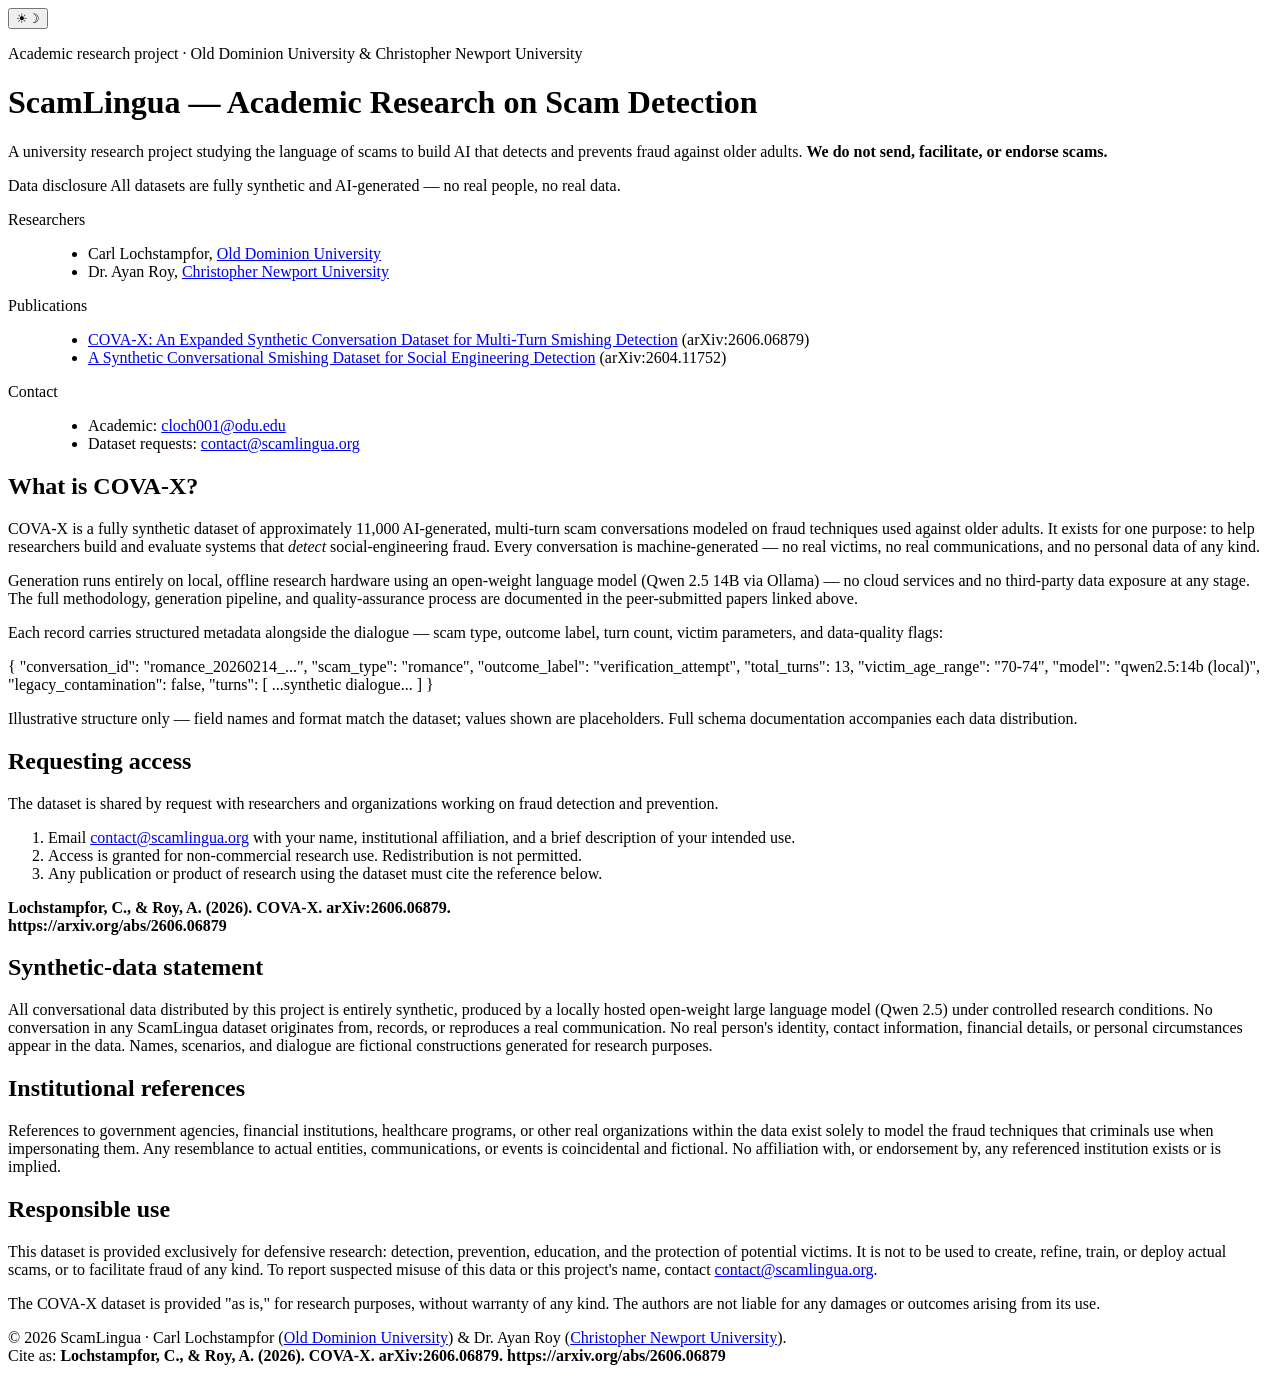
==== archived_index_versions/index.html @ a2032cbe "Added favicon logo and academic scamlingua.org title. Updated index file." ====
<!DOCTYPE html>
<html lang="en">
<head>
<meta charset="utf-8">
<meta name="viewport" content="width=device-width, initial-scale=1">

<!-- Security policy: locked to self-hosted assets + Google Fonts only. No inline scripts, no external scripts, no frames, no form targets. -->
<meta http-equiv="Content-Security-Policy" content="default-src 'none'; style-src 'self' https://fonts.googleapis.com; font-src https://fonts.gstatic.com; script-src 'self'; img-src 'self' data:; base-uri 'none'; form-action 'none'; upgrade-insecure-requests">
<meta name="referrer" content="strict-origin-when-cross-origin">
<meta name="color-scheme" content="light dark">

<!-- Identity-first metadata: abuse scanners and search engines see the academic context before the brand name -->
<title>ScamLingua — Academic Research on Scam Detection | Synthetic Data for Elder Fraud Prevention (ODU / CNU)</title>
<meta name="description" content="ScamLingua is a university research project (Old Dominion University / Christopher Newport University) studying the language of scams to build AI that detects and prevents fraud against older adults. All datasets are fully synthetic and AI-generated — no real people, no real data. We do not send, facilitate, or endorse scams.">

<meta property="og:type" content="website">
<meta property="og:title" content="ScamLingua — Academic Research on Scam Detection">
<meta property="og:description" content="A university research project studying the language of scams to build AI that detects fraud against older adults. All datasets are fully synthetic — no real people, no real data.">
<meta property="og:url" content="https://scamlingua.org/">
<meta property="og:site_name" content="ScamLingua — Academic Research Project">
<meta name="twitter:card" content="summary">
<meta name="twitter:title" content="ScamLingua — Academic Research on Scam Detection">
<meta name="twitter:description" content="University research project (ODU/CNU) building AI that detects fraud against older adults. All data fully synthetic — no real people, no real data.">
<meta name="robots" content="index, follow">
<link rel="canonical" href="https://scamlingua.org/">
<link rel="icon" type="image/svg+xml" href="favicon.svg">
<link rel="sitemap" type="application/xml" href="sitemap.xml">

<!-- Structured data: identifies the dataset and its academic provenance to machines -->
<script type="application/ld+json">
{
  "@context": "https://schema.org",
  "@type": "Dataset",
  "name": "COVA-X: Synthetic Conversational Scam Dataset",
  "description": "A fully synthetic, AI-generated dataset of approximately 11,000 multi-turn scam conversations targeting older adults, created for defensive scam-detection research. Contains no real people and no real data.",
  "url": "https://scamlingua.org/",
  "sameAs": ["https://arxiv.org/abs/2606.06879", "https://arxiv.org/abs/2604.11752"],
  "isAccessibleForFree": true,
  "conditionsOfAccess": "Access by request. Citation required. Non-commercial research use only. No redistribution.",
  "creator": [
    { "@type": "Person", "name": "Carl Lochstampfor", "affiliation": { "@type": "CollegeOrUniversity", "name": "Old Dominion University", "url": "https://www.odu.edu" } },
    { "@type": "Person", "name": "Ayan Roy", "affiliation": { "@type": "CollegeOrUniversity", "name": "Christopher Newport University", "url": "https://cnu.edu" } }
  ],
  "citation": "Lochstampfor, C., & Roy, A. (2026). COVA-X. arXiv:2606.06879. https://arxiv.org/abs/2606.06879"
}
</script>

<link rel="preconnect" href="https://fonts.googleapis.com">
<link rel="preconnect" href="https://fonts.gstatic.com" crossorigin>
<link href="https://fonts.googleapis.com/css2?family=Source+Serif+4:opsz,wght@8..60,600;8..60,700&family=Source+Sans+3:wght@400;600&family=IBM+Plex+Mono:wght@400;500&display=swap" rel="stylesheet">
<link rel="stylesheet" href="styles.css">

<!-- Theme init runs before paint to prevent a flash of the wrong theme. External file to satisfy script-src 'self'. -->
<script src="theme.js"></script>
</head>

<body>

<header>
  <div class="wrap">
    <button id="theme-toggle" type="button" aria-label="Switch between light and dark mode" title="Light / dark mode">
      <span class="icon-light" aria-hidden="true">&#9728;</span><span class="icon-dark" aria-hidden="true">&#9789;</span>
    </button>

    <p class="eyebrow">Academic research project &middot; Old Dominion University &amp; Christopher Newport University</p>

    <h1>ScamLingua — Academic Research on Scam Detection</h1>

    <p class="subhead">
      A university research project studying the language of scams to build AI that detects
      and prevents fraud against older adults. <strong>We do not send, facilitate, or endorse scams.</strong>
    </p>

    <div class="synthetic-notice" role="note">
      <span class="label">Data disclosure</span>
      All datasets are fully synthetic and AI-generated — no real people, no real data.
    </div>

    <dl class="trust">
      <div>
        <dt>Researchers</dt>
        <dd>
          <ul>
            <li>Carl Lochstampfor, <a href="https://www.odu.edu" target="_blank" rel="noopener noreferrer">Old Dominion University</a></li>
            <li>Dr. Ayan Roy, <a href="https://cnu.edu" target="_blank" rel="noopener noreferrer">Christopher Newport University</a></li>
          </ul>
        </dd>
      </div>
      <div>
        <dt>Publications</dt>
        <dd>
          <ul>
            <li><a href="https://arxiv.org/abs/2606.06879" target="_blank" rel="noopener noreferrer">COVA-X: An Expanded Synthetic Conversation Dataset for Multi-Turn Smishing Detection</a> (arXiv:2606.06879)</li>
            <li><a href="https://arxiv.org/abs/2604.11752" target="_blank" rel="noopener noreferrer">A Synthetic Conversational Smishing Dataset for Social Engineering Detection</a> (arXiv:2604.11752)</li>
          </ul>
        </dd>
      </div>
      <div>
        <dt>Contact</dt>
        <dd>
          <ul>
            <li>Academic: <a href="mailto:cloch001@odu.edu">cloch001@odu.edu</a></li>
            <li>Dataset requests: <a href="mailto:contact@scamlingua.org">contact@scamlingua.org</a></li>
          </ul>
        </dd>
      </div>
    </dl>
  </div>
</header>

<main>
  <div class="wrap">

    <section>
      <h2>What is COVA-X?</h2>
      <p>
        COVA-X is a fully synthetic dataset of approximately 11,000 AI-generated, multi-turn
        scam conversations modeled on fraud techniques used against older adults. It exists for
        one purpose: to help researchers build and evaluate systems that <em>detect</em> social-engineering
        fraud. Every conversation is machine-generated — no real victims, no real communications,
        and no personal data of any kind.
      </p>
      <p>
        Generation runs entirely on local, offline research hardware using an open-weight
        language model (Qwen 2.5 14B via Ollama) — no cloud services and no third-party data
        exposure at any stage. The full methodology, generation pipeline, and quality-assurance
        process are documented in the peer-submitted papers linked above.
      </p>
      <p>
        Each record carries structured metadata alongside the dialogue — scam type, outcome
        label, turn count, victim parameters, and data-quality flags:
      </p>
      <div class="sample-record" aria-label="Illustrative record structure">{
  <span class="k">"conversation_id"</span>: <span class="v">"romance_20260214_..."</span>,
  <span class="k">"scam_type"</span>:       <span class="v">"romance"</span>,
  <span class="k">"outcome_label"</span>:   <span class="v">"verification_attempt"</span>,
  <span class="k">"total_turns"</span>:     <span class="v">13</span>,
  <span class="k">"victim_age_range"</span>: <span class="v">"70-74"</span>,
  <span class="k">"model"</span>:           <span class="v">"qwen2.5:14b (local)"</span>,
  <span class="k">"legacy_contamination"</span>: <span class="v">false</span>,
  <span class="k">"turns"</span>: [ <span class="v">...synthetic dialogue...</span> ]
}</div>
      <p class="sample-caption">Illustrative structure only — field names and format match the dataset; values shown are placeholders. Full schema documentation accompanies each data distribution.</p>
    </section>

    <section>
      <div class="request-card">
        <h2>Requesting access</h2>
        <p>The dataset is shared by request with researchers and organizations working on fraud detection and prevention.</p>
        <ol>
          <li>Email <a href="mailto:contact@scamlingua.org">contact@scamlingua.org</a> with your name, institutional affiliation, and a brief description of your intended use.</li>
          <li>Access is granted for non-commercial research use. Redistribution is not permitted.</li>
          <li>Any publication or product of research using the dataset must cite the reference below.</li>
        </ol>
        <div class="citation-block">
          <strong>Lochstampfor, C., &amp; Roy, A. (2026). COVA-X. arXiv:2606.06879.<br>
          https://arxiv.org/abs/2606.06879</strong>
        </div>
      </div>
    </section>

  </div>
</main>

<footer>
  <div class="wrap">

    <section>
      <h2>Synthetic-data statement</h2>
      <p>
        All conversational data distributed by this project is entirely synthetic, produced by
        a locally hosted open-weight large language model (Qwen 2.5) under controlled research
        conditions. No conversation in any ScamLingua dataset originates from, records, or
        reproduces a real communication. No real person's identity, contact information,
        financial details, or personal circumstances appear in the data. Names, scenarios, and
        dialogue are fictional constructions generated for research purposes.
      </p>
    </section>

    <section>
      <h2>Institutional references</h2>
      <p>
        References to government agencies, financial institutions, healthcare programs, or other
        real organizations within the data exist solely to model the fraud techniques that
        criminals use when impersonating them. Any resemblance to actual entities, communications,
        or events is coincidental and fictional. No affiliation with, or endorsement by, any
        referenced institution exists or is implied.
      </p>
    </section>

    <section>
      <h2>Responsible use</h2>
      <p>
        This dataset is provided exclusively for defensive research: detection, prevention,
        education, and the protection of potential victims. It is not to be used to create,
        refine, train, or deploy actual scams, or to facilitate fraud of any kind. To report
        suspected misuse of this data or this project's name, contact
        <a href="mailto:contact@scamlingua.org">contact@scamlingua.org</a>.
      </p>
      <p>
        The COVA-X dataset is provided "as is," for research purposes, without warranty of any
        kind. The authors are not liable for any damages or outcomes arising from its use.
      </p>
    </section>

    <p class="footer-meta">
      &copy; 2026 ScamLingua &middot; Carl Lochstampfor (<a href="https://www.odu.edu" target="_blank" rel="noopener noreferrer">Old Dominion University</a>) &amp; Dr. Ayan Roy (<a href="https://cnu.edu" target="_blank" rel="noopener noreferrer">Christopher Newport University</a>).
      <br> Cite as: <strong>Lochstampfor, C., &amp; Roy, A. (2026). COVA-X. arXiv:2606.06879. https://arxiv.org/abs/2606.06879</strong></br>
    </p>

  </div>
</footer>

</body>
</html>
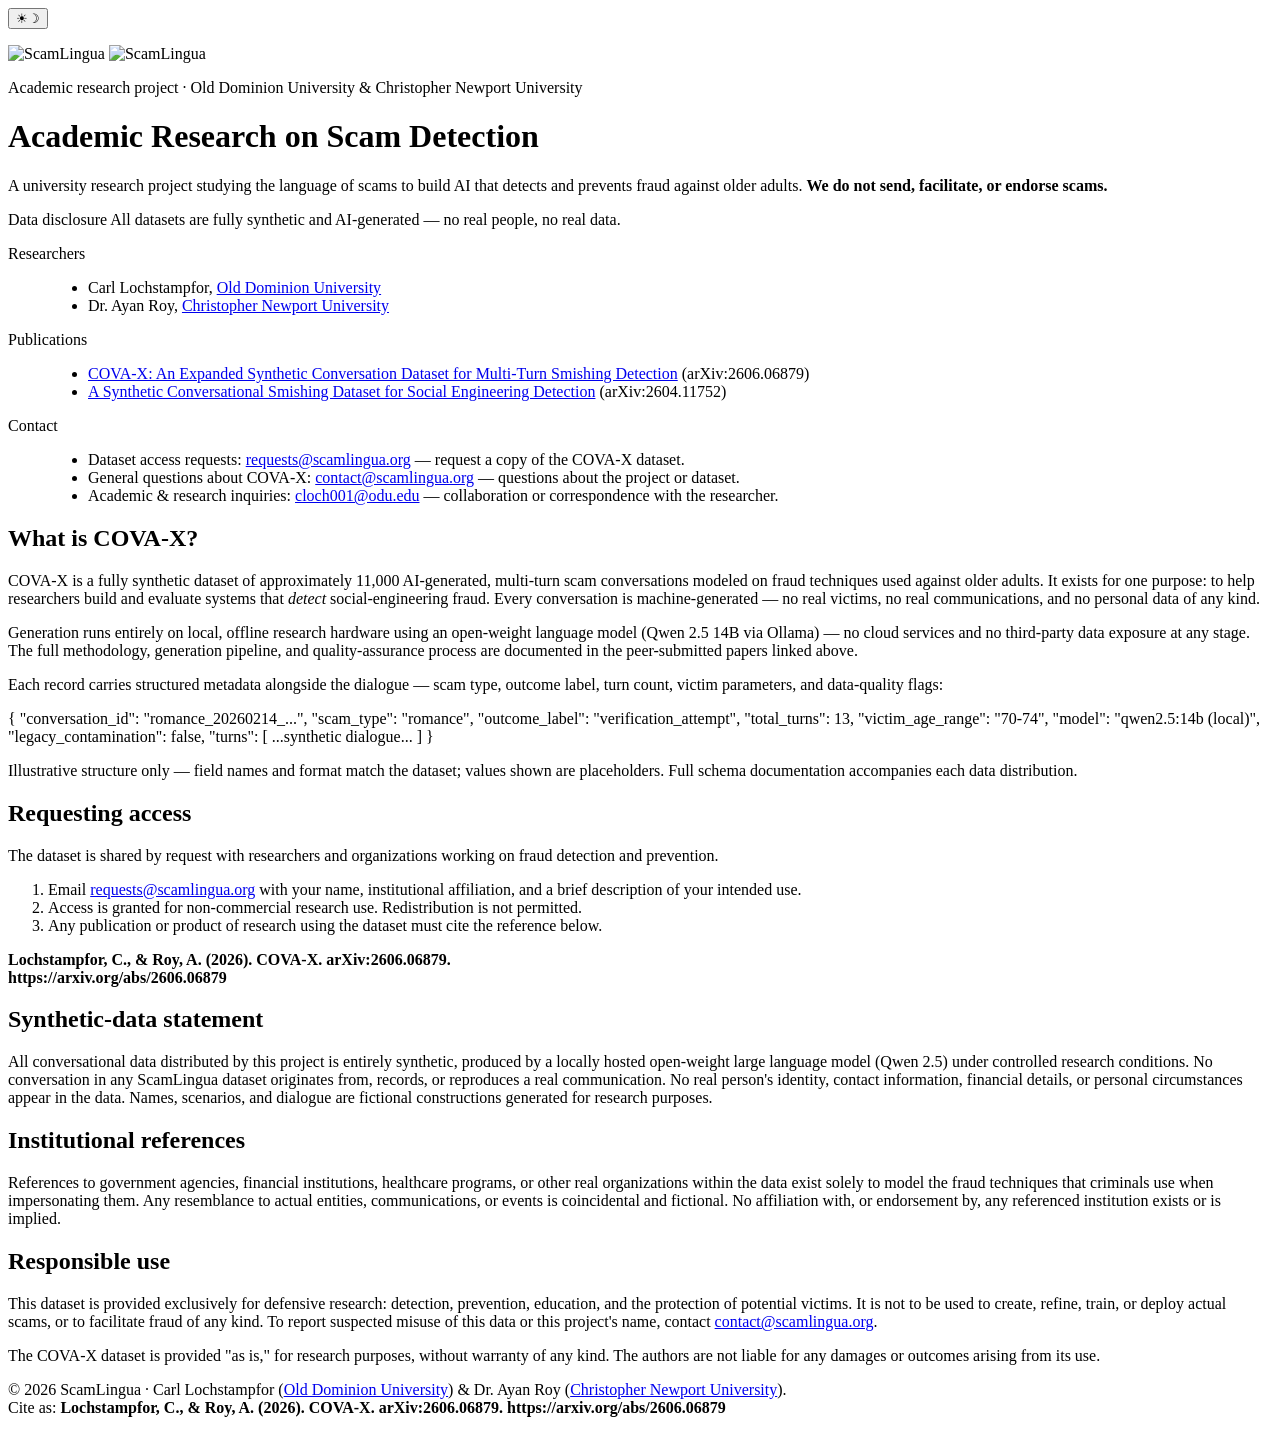
==== commit ea5ff740: "Added og-card.png file for social media accounts to pull a social share card." ====
--- a/archived_index_versions/index.html
+++ b/archived_index_versions/index.html
@@ -23,7 +23,7 @@
 <meta name="twitter:description" content="University research project (ODU/CNU) building AI that detects fraud against older adults. All data fully synthetic — no real people, no real data.">
 <meta name="robots" content="index, follow">
 <link rel="canonical" href="https://scamlingua.org/">
-<link rel="icon" type="image/svg+xml" href="favicon.svg">
+<link rel="icon" type="image/png" href="favicon.png">
 <link rel="sitemap" type="application/xml" href="sitemap.xml">
 
 <!-- Structured data: identifies the dataset and its academic provenance to machines -->
@@ -62,9 +62,14 @@
       <span class="icon-light" aria-hidden="true">&#9728;</span><span class="icon-dark" aria-hidden="true">&#9789;</span>
     </button>
 
+    <p class="brand">
+      <img class="logo-light" src="scamlingua_logo.png" alt="ScamLingua" width="836" height="168">
+      <img class="logo-dark" src="scamlingua_logo_dark.png" alt="ScamLingua" width="836" height="168">
+    </p>
+
     <p class="eyebrow">Academic research project &middot; Old Dominion University &amp; Christopher Newport University</p>
 
-    <h1>ScamLingua — Academic Research on Scam Detection</h1>
+    <h1>Academic Research on Scam Detection</h1>
 
     <p class="subhead">
       A university research project studying the language of scams to build AI that detects
@@ -99,8 +104,9 @@
         <dt>Contact</dt>
         <dd>
           <ul>
-            <li>Academic: <a href="mailto:cloch001@odu.edu">cloch001@odu.edu</a></li>
-            <li>Dataset requests: <a href="mailto:contact@scamlingua.org">contact@scamlingua.org</a></li>
+            <li>Dataset access requests: <a href="mailto:requests@scamlingua.org">requests@scamlingua.org</a> &mdash; request a copy of the COVA-X dataset.</li>
+            <li>General questions about COVA-X: <a href="mailto:contact@scamlingua.org">contact@scamlingua.org</a> &mdash; questions about the project or dataset.</li>
+            <li>Academic &amp; research inquiries: <a href="mailto:cloch001@odu.edu">cloch001@odu.edu</a> &mdash; collaboration or correspondence with the researcher.</li>
           </ul>
         </dd>
       </div>
@@ -148,7 +154,7 @@
         <h2>Requesting access</h2>
         <p>The dataset is shared by request with researchers and organizations working on fraud detection and prevention.</p>
         <ol>
-          <li>Email <a href="mailto:contact@scamlingua.org">contact@scamlingua.org</a> with your name, institutional affiliation, and a brief description of your intended use.</li>
+          <li>Email <a href="mailto:requests@scamlingua.org">requests@scamlingua.org</a> with your name, institutional affiliation, and a brief description of your intended use.</li>
           <li>Access is granted for non-commercial research use. Redistribution is not permitted.</li>
           <li>Any publication or product of research using the dataset must cite the reference below.</li>
         </ol>
@@ -205,7 +211,7 @@
 
     <p class="footer-meta">
       &copy; 2026 ScamLingua &middot; Carl Lochstampfor (<a href="https://www.odu.edu" target="_blank" rel="noopener noreferrer">Old Dominion University</a>) &amp; Dr. Ayan Roy (<a href="https://cnu.edu" target="_blank" rel="noopener noreferrer">Christopher Newport University</a>).
-      <br> Cite as: <strong>Lochstampfor, C., &amp; Roy, A. (2026). COVA-X. arXiv:2606.06879. https://arxiv.org/abs/2606.06879</strong></br>
+      <br>Cite as: <strong>Lochstampfor, C., &amp; Roy, A. (2026). COVA-X. arXiv:2606.06879. https://arxiv.org/abs/2606.06879</strong>
     </p>
 
   </div>
